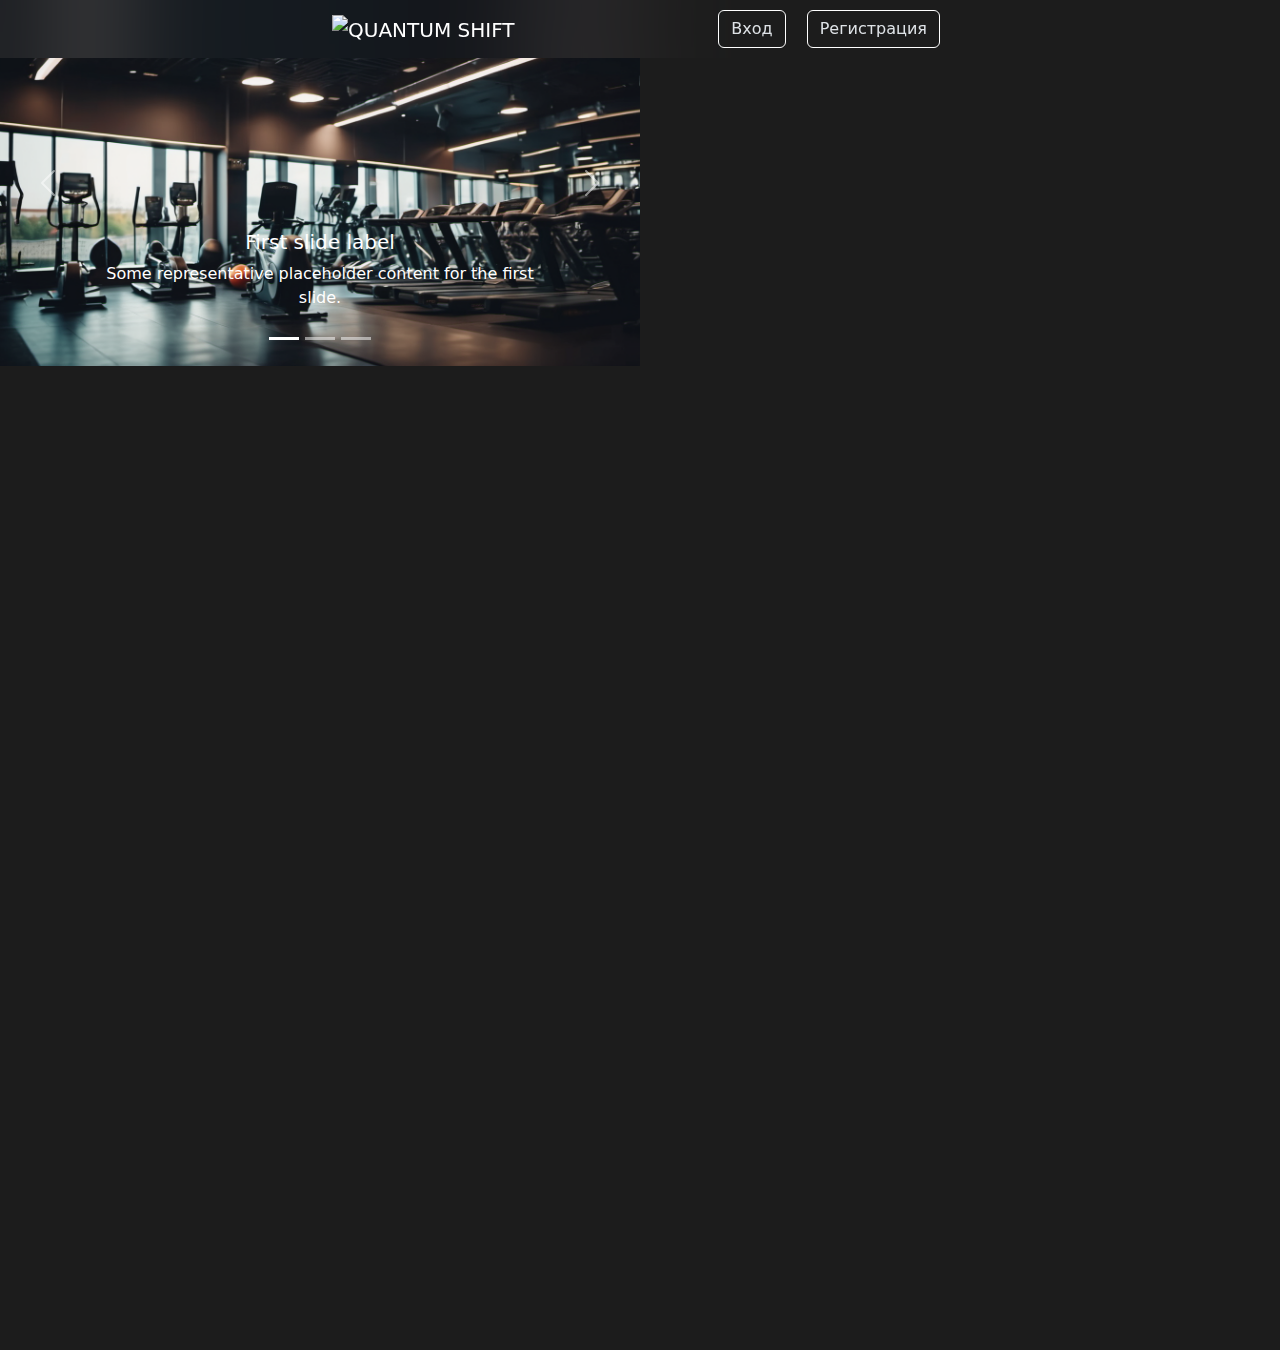
==== src/main/resources/templates/index.html @ 2df6fc9e "Add new branch and part of normal frontend" ====
<!doctype html>
<html lang="en">

<head>
    <meta charset="utf-8">
    <meta name="viewport" content="width=device-width, initial-scale=1">
    <title>Bootstrap demo</title>
    <link href="https://cdn.jsdelivr.net/npm/bootstrap@5.3.3/dist/css/bootstrap.min.css" rel="stylesheet"
        integrity="sha384-QWTKZyjpPEjISv5WaRU9OFeRpok6YctnYmDr5pNlyT2bRjXh0JMhjY6hW+ALEwIH" crossorigin="anonymous">
    <link rel="stylesheet" href="main.css">
</head>

<body>
    <nav class="navbar navbar-expand-lg position-fixed w-100 top-0" style="z-index: 100;" data-bs-theme="dark">
        <div class="container-fluid" style="min-width: 500px; width: 50vw;">
            <a class="navbar-brand" href="#"><img src="/img/logo(sim).png" alt="QUANTUM SHIFT"
                    style="max-height: 50px;"></a>
            <div class="btns">
                <button type="button" class="btn mx-2" data-bs-toggle="modal" data-bs-target="#loginModal"
                    style="border: 1px solid white">
                    Вход
                </button>
                <button type="button" class="btn mx-2" data-bs-toggle="modal" data-bs-target="#regModal"
                    style="border: 1px solid white">
                    Регистрация
                </button>
            </div>
        </div>
    </nav>
    <main>
        <img src="./img/3D-name.png" class="position-absolute w-50"
        style="top: 100px; left: 25%; z-index: -1; filter: drop-shadow(0 0 300px #36a8e141)">

        <div class="carousel_wrap">
            <div id="carousel" class="carousel slide" style="width: 50vw;">
                <div class="carousel-indicators">
                  <button type="button" data-bs-target="#carousel" data-bs-slide-to="0" class="active" aria-current="true" aria-label="Slide 1"></button>
                  <button type="button" data-bs-target="#carousel" data-bs-slide-to="1" aria-label="Slide 2"></button>
                  <button type="button" data-bs-target="#carousel" data-bs-slide-to="2" aria-label="Slide 3"></button>
                </div>
                <div class="carousel-inner">
                  <div class="carousel-item active">
                    <img src="./img/gym1.png" class="d-block w-100" alt="...">
                    <div class="carousel-caption d-none d-md-block">
                      <h5>First slide label</h5>
                      <p>Some representative placeholder content for the first slide.</p>
                    </div>
                  </div>
                  <div class="carousel-item">
                    <img src="./img/gym2.png" class="d-block w-100" alt="...">
                    <div class="carousel-caption d-none d-md-block">
                      <h5>Second slide label</h5>
                      <p>Some representative placeholder content for the second slide.</p>
                    </div>
                  </div>
                  <div class="carousel-item">
                    <img src="./img/gym3.png" class="d-block w-100" alt="...">
                    <div class="carousel-caption d-none d-md-block">
                      <h5>Third slide label</h5>
                      <p>Some representative placeholder content for the third slide.</p>
                    </div>
                  </div>
                </div>
                <button class="carousel-control-prev" type="button" data-bs-target="#carousel" data-bs-slide="prev">
                  <span class="carousel-control-prev-icon" aria-hidden="true"></span>
                  <span class="visually-hidden">Previous</span>
                </button>
                <button class="carousel-control-next" type="button" data-bs-target="#carousel" data-bs-slide="next">
                  <span class="carousel-control-next-icon" aria-hidden="true"></span>
                  <span class="visually-hidden">Next</span>
                </button>
              </div>
        </div>

    </main>
    

    <!-- Modal Log in -->
    <div class="modal fade " id="loginModal" tabindex="-1" aria-labelledby="loginLabel" aria-hidden="true"
        data-bs-theme="dark">
        <div class="modal-dialog">
            <div class="modal-content">
                <div class="modal-header">
                    <h1 class="modal-title fs-5" id="loginLabel">Вход</h1>
                    <button type="button" class="btn-close" data-bs-dismiss="modal" aria-label="Close"></button>
                </div>
                <div class="modal-body">
                    <form>
                        <div class="mb-3">
                            <label for="loginInputEmail" class="form-label">Почта</label>
                            <input type="email" class="form-control" id="loginInputEmail" aria-describedby="emailHelp">
                        </div>
                        <div class="mb-3">
                            <label for="loginInputPassword" class="form-label">Пароль</label>
                            <input type="password" class="form-control" id="loginInputPassword">
                        </div>
                        <button type="submit" class="btn btn-primary">Войти</button>
                    </form>
                </div>
            </div>
        </div>
    </div>

    <!-- Modal Sign in -->
    <div class="modal fade " id="regModal" tabindex="-1" aria-labelledby="regLabel" aria-hidden="true"
        data-bs-theme="dark">
        <div class="modal-dialog">
            <div class="modal-content">
                <div class="modal-header">
                    <h1 class="modal-title fs-5" id="regLabel">Регистрация</h1>
                    <button type="button" class="btn-close" data-bs-dismiss="modal" aria-label="Close"></button>
                </div>
                <div class="modal-body">
                    <form>
                        <div class="mb-3">
                            <label for="exampleInputEmail1" class="form-label">Почта</label>
                            <input type="email" class="form-control" id="exampleInputEmail1"
                                aria-describedby="emailHelp">
                        </div>
                        <div class="mb-3">
                            <label for="exampleInputPassword1" class="form-label">Пароль</label>
                            <input type="password" class="form-control" id="exampleInputPassword1">
                        </div>
                        <div class="mb-3 form-check">
                            <input type="checkbox" class="form-check-input" id="exampleCheck1">
                            <label class="form-check-label" for="exampleCheck1">Соглашаюсь пользовательским
                                соглашением</label>
                        </div>
                        <button type="submit" class="btn btn-primary">Зарегистрироваться</button>
                    </form>
                </div>
            </div>
        </div>
    </div>

    <script src="https://cdn.jsdelivr.net/npm/bootstrap@5.3.3/dist/js/bootstrap.bundle.min.js"
        integrity="sha384-YvpcrYf0tY3lHB60NNkmXc5s9fDVZLESaAA55NDzOxhy9GkcIdslK1eN7N6jIeHz"
        crossorigin="anonymous"></script>
</body>

</html>
---- src/main/resources/templates/main.css ----
body {
    min-height: 100vh;
    height: 150vh;
    --mian-bg-color: #1c1c1c;
    /* background-image: url(./img/logo.png); */
    background-color: var(--mian-bg-color);  
}

.main{
    position: absolute;
    top:0;
    left: 0;
    right: 0;
    display: flex;
    flex-direction: column;
}

.carousel_wrap{
    width: 50vw;
    position: absolute;
}

.navbar {
    backdrop-filter: blur(50px);
}

.modal {
    color: white;
}

.btn:hover{
    color: initial;
}
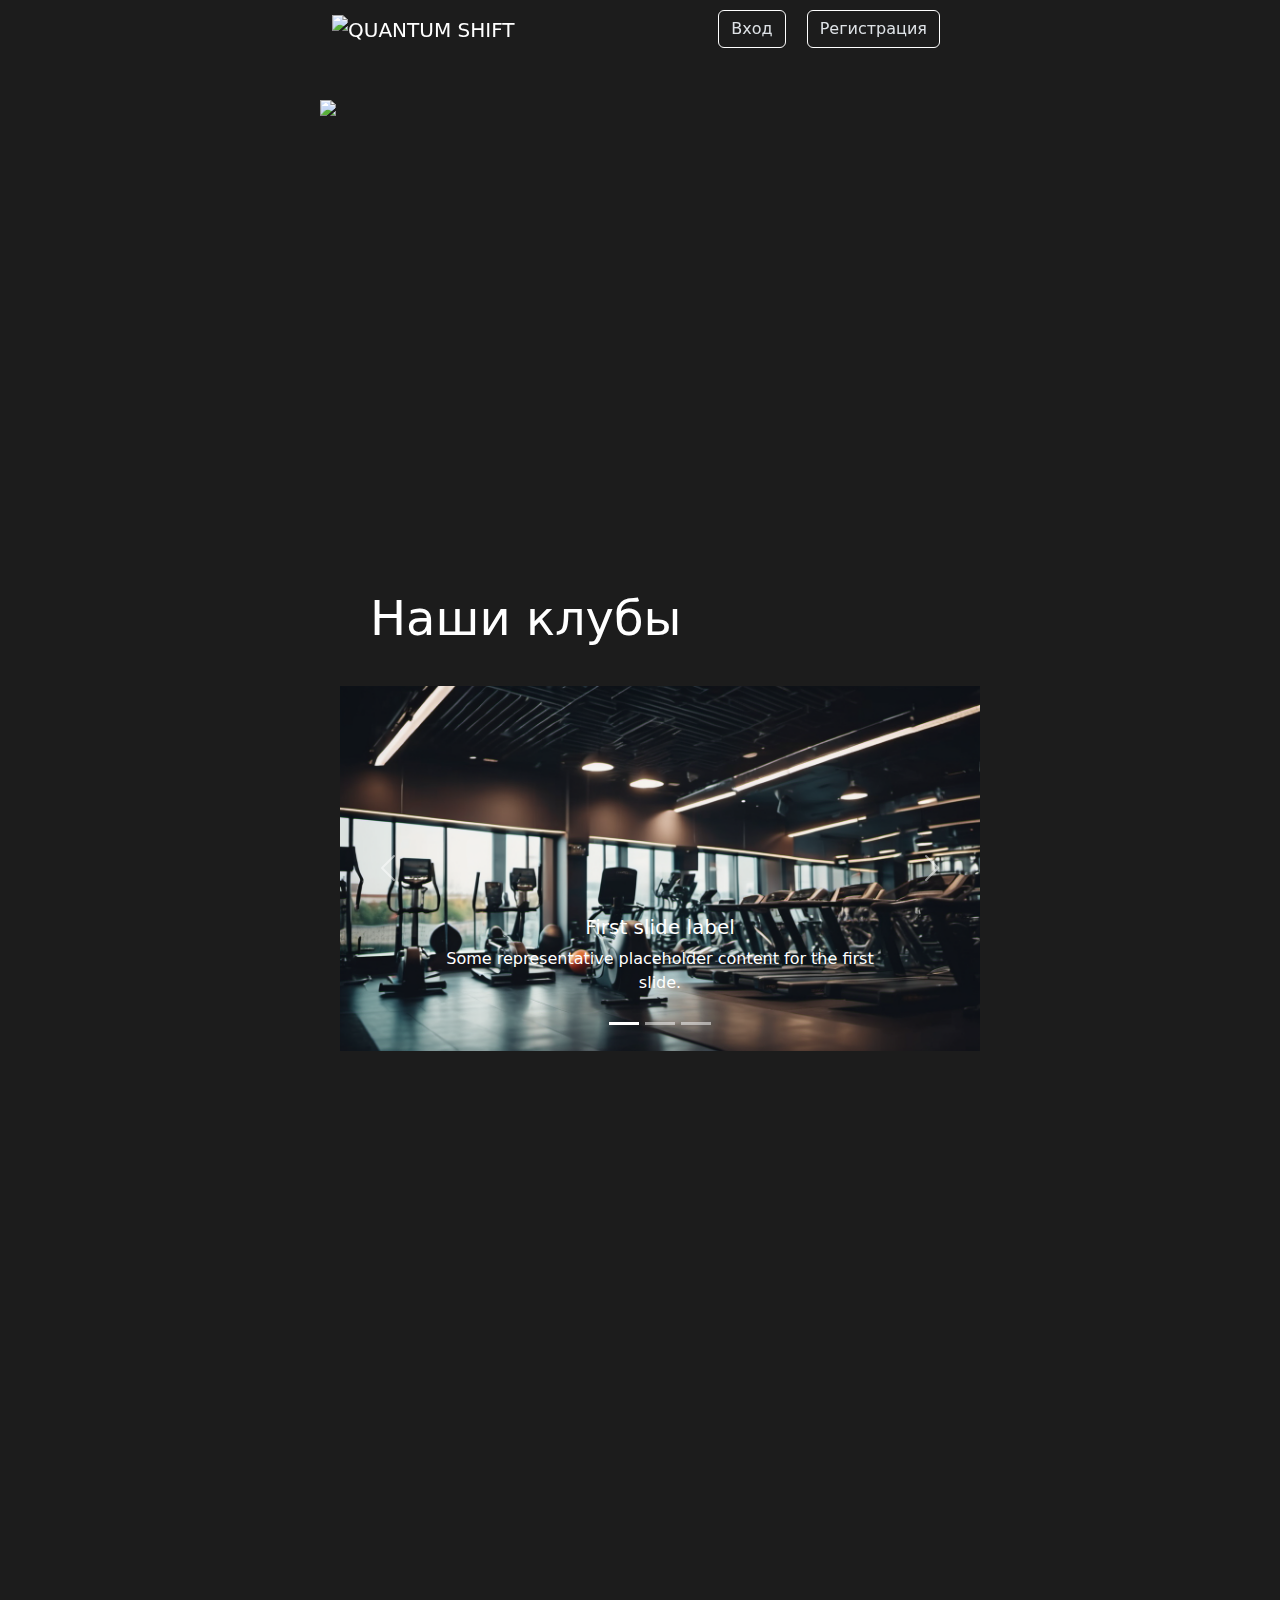
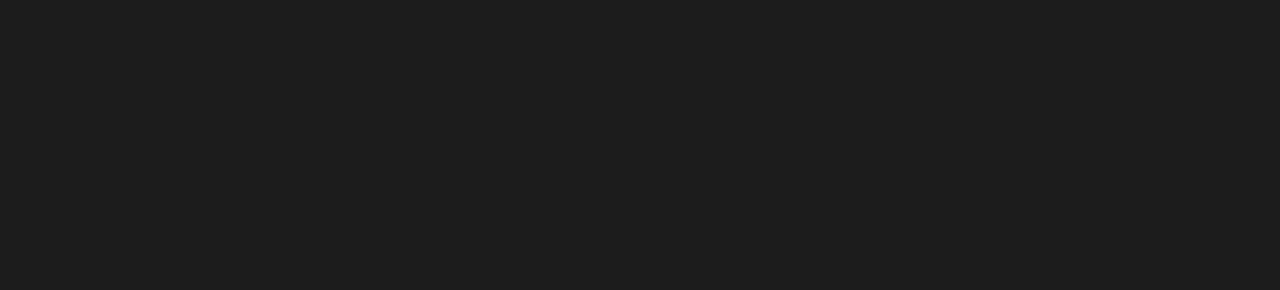
==== commit 113ac054: "Update some style and modify structure of files" ====
--- a/src/main/resources/templates/index.html
+++ b/src/main/resources/templates/index.html
@@ -31,8 +31,9 @@
         <img src="./img/3D-name.png" class="position-absolute w-50"
         style="top: 100px; left: 25%; z-index: -1; filter: drop-shadow(0 0 300px #36a8e141)">
 
-        <div class="carousel_wrap">
-            <div id="carousel" class="carousel slide" style="width: 50vw;">
+        <div class="carousel_wrap;" style="margin-top: 60vh; padding: 20px; backdrop-filter: blur(5px);">
+            <h1 style="color: white; font-size: 3rem; padding: 30px; margin-left: 25vw;">Наши клубы</h1>
+            <div id="carousel" class="carousel slide" style="width: 50vw; left: calc(50vw - 25vw); ">
                 <div class="carousel-indicators">
                   <button type="button" data-bs-target="#carousel" data-bs-slide-to="0" class="active" aria-current="true" aria-label="Slide 1"></button>
                   <button type="button" data-bs-target="#carousel" data-bs-slide-to="1" aria-label="Slide 2"></button>
@@ -69,7 +70,7 @@
                   <span class="carousel-control-next-icon" aria-hidden="true"></span>
                   <span class="visually-hidden">Next</span>
                 </button>
-              </div>
+            </div>
         </div>
 
     </main>
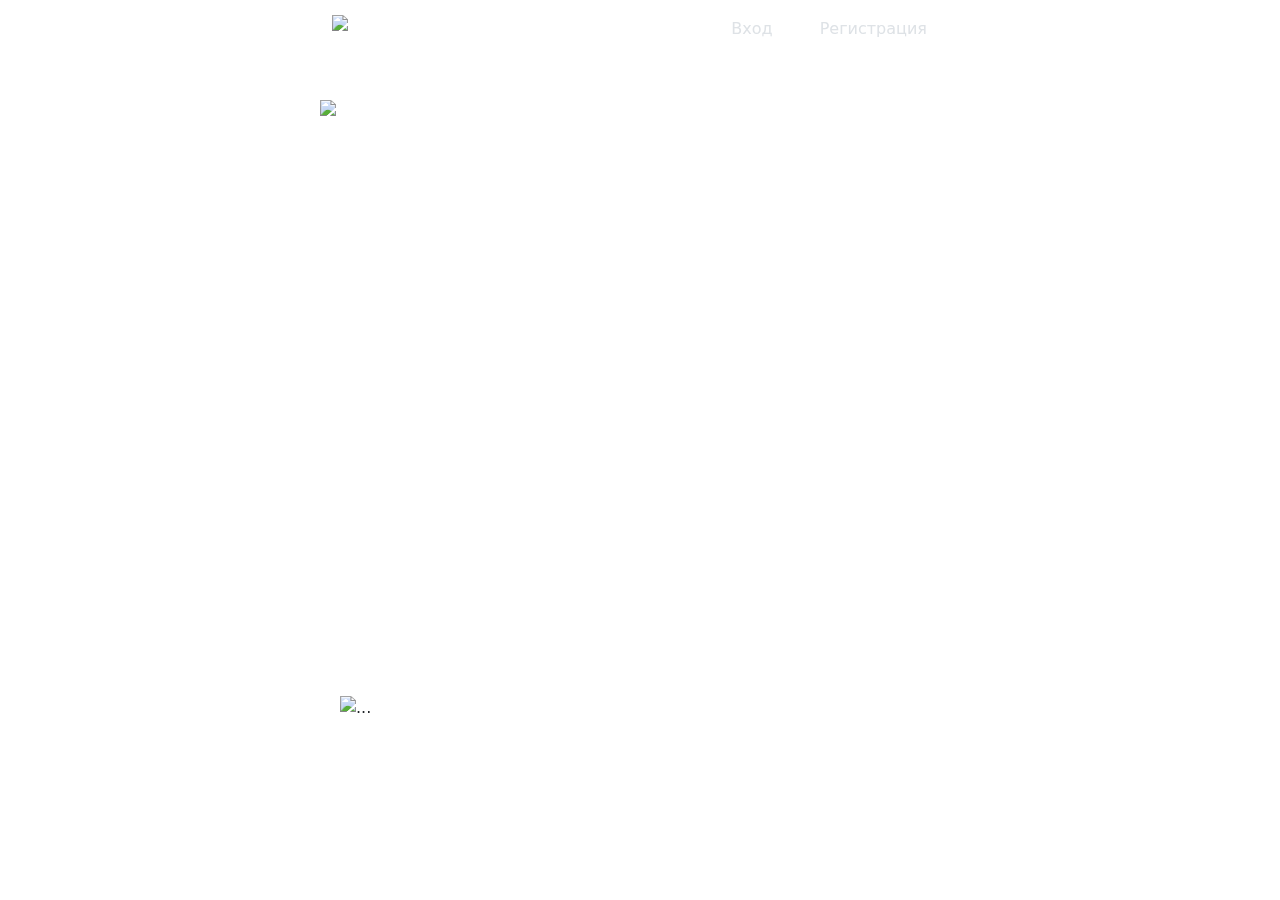
==== commit 38d1ef4c: "fix style of index.html" ====
--- a/src/main/resources/templates/index.html
+++ b/src/main/resources/templates/index.html
@@ -4,16 +4,16 @@
 <head>
     <meta charset="utf-8">
     <meta name="viewport" content="width=device-width, initial-scale=1">
-    <title>Bootstrap demo</title>
+    <title>Quantum Shift</title>
     <link href="https://cdn.jsdelivr.net/npm/bootstrap@5.3.3/dist/css/bootstrap.min.css" rel="stylesheet"
         integrity="sha384-QWTKZyjpPEjISv5WaRU9OFeRpok6YctnYmDr5pNlyT2bRjXh0JMhjY6hW+ALEwIH" crossorigin="anonymous">
-    <link rel="stylesheet" href="main.css">
+    <link rel="stylesheet" href="/css/main.css">
 </head>
 
 <body>
     <nav class="navbar navbar-expand-lg position-fixed w-100 top-0" style="z-index: 100;" data-bs-theme="dark">
         <div class="container-fluid" style="min-width: 500px; width: 50vw;">
-            <a class="navbar-brand" href="#"><img src="/img/logo(sim).png" alt="QUANTUM SHIFT"
+            <a class="navbar-brand" href="#"><img src="/css/img/logo(sim).png" alt="QUANTUM SHIFT"
                     style="max-height: 50px;"></a>
             <div class="btns">
                 <button type="button" class="btn mx-2" data-bs-toggle="modal" data-bs-target="#loginModal"
@@ -28,10 +28,10 @@
         </div>
     </nav>
     <main>
-        <img src="./img/3D-name.png" class="position-absolute w-50"
+        <img src="/css/img/3D-name.png" class="position-absolute h-50"
         style="top: 100px; left: 25%; z-index: -1; filter: drop-shadow(0 0 300px #36a8e141)">
 
-        <div class="carousel_wrap;" style="margin-top: 60vh; padding: 20px; backdrop-filter: blur(5px);">
+        <div class="carousel_wrap;" style="margin-top: calc(50vh + 100px); padding: 20px; backdrop-filter: blur(5px);">
             <h1 style="color: white; font-size: 3rem; padding: 30px; margin-left: 25vw;">Наши клубы</h1>
             <div id="carousel" class="carousel slide" style="width: 50vw; left: calc(50vw - 25vw); ">
                 <div class="carousel-indicators">
@@ -41,21 +41,21 @@
                 </div>
                 <div class="carousel-inner">
                   <div class="carousel-item active">
-                    <img src="./img/gym1.png" class="d-block w-100" alt="...">
+                    <img src="/css/img/gym1.png" class="d-block w-100" alt="...">
                     <div class="carousel-caption d-none d-md-block">
                       <h5>First slide label</h5>
                       <p>Some representative placeholder content for the first slide.</p>
                     </div>
                   </div>
                   <div class="carousel-item">
-                    <img src="./img/gym2.png" class="d-block w-100" alt="...">
+                    <img src="/css/img/gym2.png" class="d-block w-100" alt="...">
                     <div class="carousel-caption d-none d-md-block">
                       <h5>Second slide label</h5>
                       <p>Some representative placeholder content for the second slide.</p>
                     </div>
                   </div>
                   <div class="carousel-item">
-                    <img src="./img/gym3.png" class="d-block w-100" alt="...">
+                    <img src="/css/img/gym3.png" class="d-block w-100" alt="...">
                     <div class="carousel-caption d-none d-md-block">
                       <h5>Third slide label</h5>
                       <p>Some representative placeholder content for the third slide.</p>
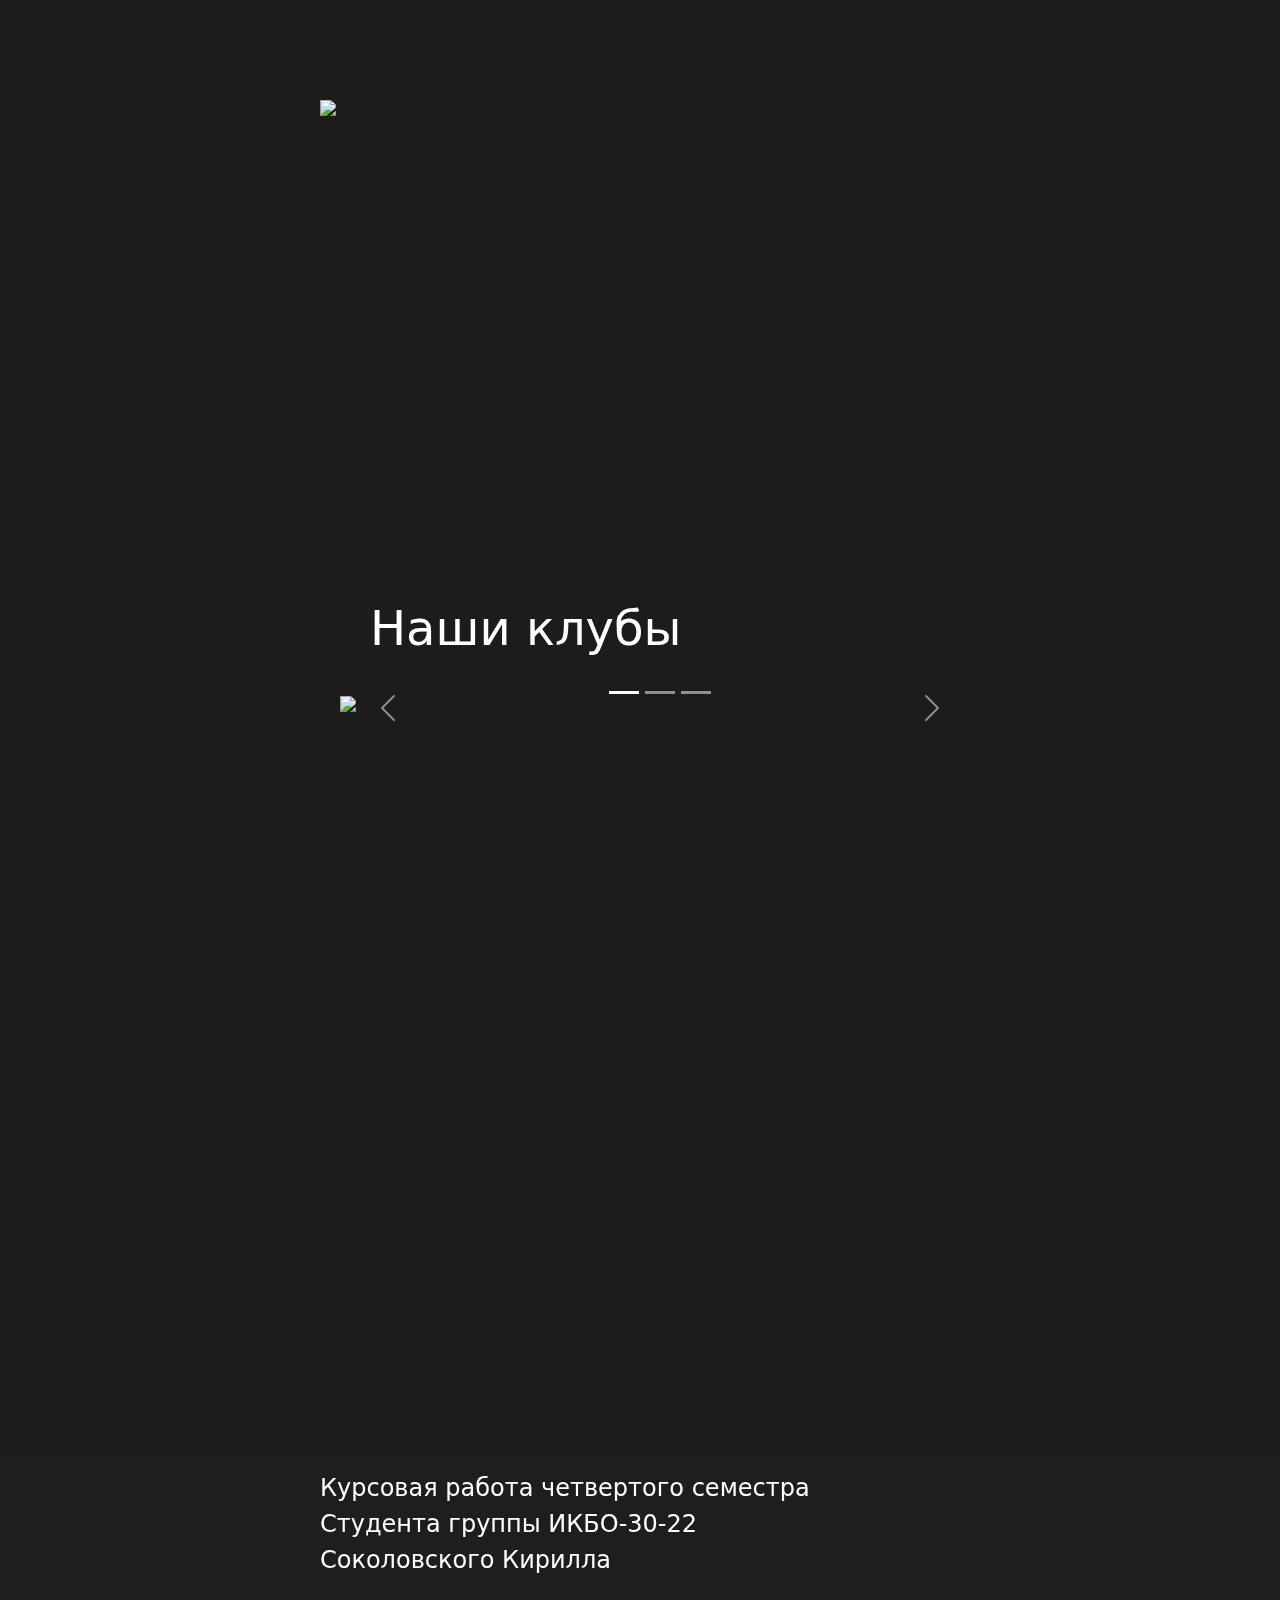
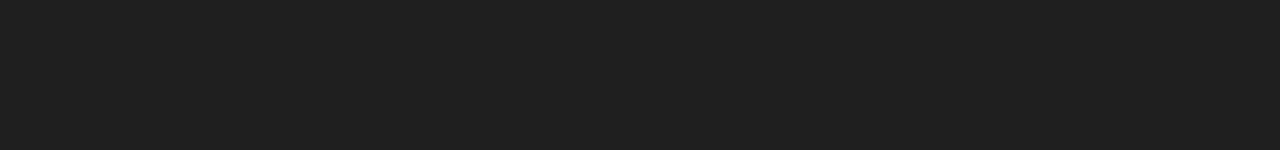
==== commit 03917284: "add insertion and if-else to html structure" ====
--- a/src/main/resources/templates/index.html
+++ b/src/main/resources/templates/index.html
@@ -1,5 +1,5 @@
 <!doctype html>
-<html lang="en">
+<html lang="en" xmlns:th="http://www.thymeleaf.org">
 
 <head>
     <meta charset="utf-8">
@@ -10,24 +10,9 @@
     <link rel="stylesheet" href="/css/main.css">
 </head>
 
-<body>
-    <nav class="navbar navbar-expand-lg position-fixed w-100 top-0" style="z-index: 100;" data-bs-theme="dark">
-        <div class="container-fluid" style="min-width: 500px; width: 50vw;">
-            <a class="navbar-brand" href="#"><img src="/css/img/logo(sim).png" alt="QUANTUM SHIFT"
-                    style="max-height: 50px;"></a>
-            <div class="btns">
-                <button type="button" class="btn mx-2" data-bs-toggle="modal" data-bs-target="#loginModal"
-                    style="border: 1px solid white">
-                    Вход
-                </button>
-                <button type="button" class="btn mx-2" data-bs-toggle="modal" data-bs-target="#regModal"
-                    style="border: 1px solid white">
-                    Регистрация
-                </button>
-            </div>
-        </div>
-    </nav>
-    <main>
+<body style="min-height: 100vh; --main-bg-color: #1c1c1c; --main-second-color: #36a8e1; background-color: var(--main-bg-color); -ms-overflow-style: none; scrollbar-width: none;">
+    <header th:insert="blocks/header ::  header"></header>
+    <main style="min-height: 100vh">
         <img src="/css/img/3D-name.png" class="position-absolute h-50"
         style="top: 100px; left: 25%; z-index: -1; filter: drop-shadow(0 0 300px #36a8e141)">
 
@@ -74,65 +59,15 @@
         </div>
 
     </main>
-    
 
-    <!-- Modal Log in -->
-    <div class="modal fade " id="loginModal" tabindex="-1" aria-labelledby="loginLabel" aria-hidden="true"
-        data-bs-theme="dark">
-        <div class="modal-dialog">
-            <div class="modal-content">
-                <div class="modal-header">
-                    <h1 class="modal-title fs-5" id="loginLabel">Вход</h1>
-                    <button type="button" class="btn-close" data-bs-dismiss="modal" aria-label="Close"></button>
-                </div>
-                <div class="modal-body">
-                    <form>
-                        <div class="mb-3">
-                            <label for="loginInputEmail" class="form-label">Почта</label>
-                            <input type="email" class="form-control" id="loginInputEmail" aria-describedby="emailHelp">
-                        </div>
-                        <div class="mb-3">
-                            <label for="loginInputPassword" class="form-label">Пароль</label>
-                            <input type="password" class="form-control" id="loginInputPassword">
-                        </div>
-                        <button type="submit" class="btn btn-primary">Войти</button>
-                    </form>
-                </div>
-            </div>
+    <div class="footer" style="bottom: 0; left: 0; right: 0; height: 300px; backdrop-filter: blur(50px); background-color: rgba(256, 256, 256, 0.01); display: flex; flex-direction: column; align-items: center; padding: 20px;">
+        <div style="color: white; width: 50vw; font-size: 1.5rem;">
+            Курсовая работа четвертого семестра <br>Студента группы ИКБО-30-22 <br>Соколовского Кирилла
         </div>
     </div>
 
-    <!-- Modal Sign in -->
-    <div class="modal fade " id="regModal" tabindex="-1" aria-labelledby="regLabel" aria-hidden="true"
-        data-bs-theme="dark">
-        <div class="modal-dialog">
-            <div class="modal-content">
-                <div class="modal-header">
-                    <h1 class="modal-title fs-5" id="regLabel">Регистрация</h1>
-                    <button type="button" class="btn-close" data-bs-dismiss="modal" aria-label="Close"></button>
-                </div>
-                <div class="modal-body">
-                    <form>
-                        <div class="mb-3">
-                            <label for="exampleInputEmail1" class="form-label">Почта</label>
-                            <input type="email" class="form-control" id="exampleInputEmail1"
-                                aria-describedby="emailHelp">
-                        </div>
-                        <div class="mb-3">
-                            <label for="exampleInputPassword1" class="form-label">Пароль</label>
-                            <input type="password" class="form-control" id="exampleInputPassword1">
-                        </div>
-                        <div class="mb-3 form-check">
-                            <input type="checkbox" class="form-check-input" id="exampleCheck1">
-                            <label class="form-check-label" for="exampleCheck1">Соглашаюсь пользовательским
-                                соглашением</label>
-                        </div>
-                        <button type="submit" class="btn btn-primary">Зарегистрироваться</button>
-                    </form>
-                </div>
-            </div>
-        </div>
-    </div>
+
+    <div th:insert="blocks/modals :: modals"></div>
 
     <script src="https://cdn.jsdelivr.net/npm/bootstrap@5.3.3/dist/js/bootstrap.bundle.min.js"
         integrity="sha384-YvpcrYf0tY3lHB60NNkmXc5s9fDVZLESaAA55NDzOxhy9GkcIdslK1eN7N6jIeHz"
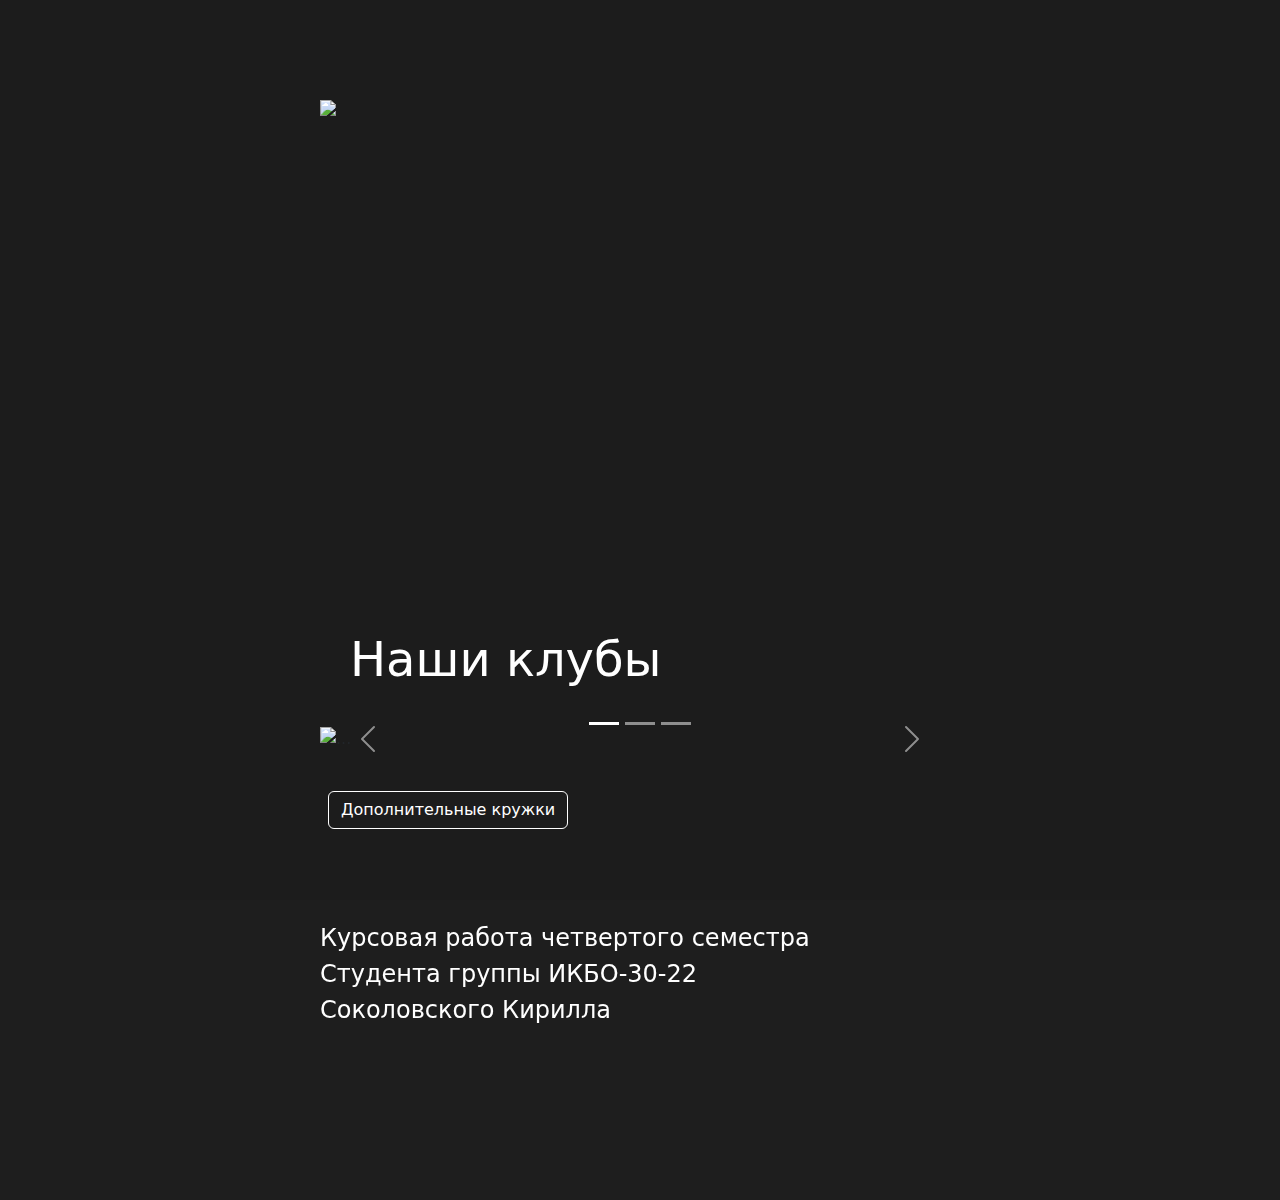
==== commit 482f3690: "Add admin panel and menu with sections to index" ====
--- a/src/main/resources/templates/index.html
+++ b/src/main/resources/templates/index.html
@@ -12,13 +12,13 @@
 
 <body style="min-height: 100vh; --main-bg-color: #1c1c1c; --main-second-color: #36a8e1; background-color: var(--main-bg-color); -ms-overflow-style: none; scrollbar-width: none;">
     <header th:insert="blocks/header ::  header"></header>
-    <main style="min-height: 100vh">
+    <main style="min-height: 100vh; display: flex; flex-direction: column; justify-content: center; align-items: center;">
         <img src="/css/img/3D-name.png" class="position-absolute h-50"
         style="top: 100px; left: 25%; z-index: -1; filter: drop-shadow(0 0 300px #36a8e141)">
 
         <div class="carousel_wrap;" style="margin-top: calc(50vh + 100px); padding: 20px; backdrop-filter: blur(5px);">
-            <h1 style="color: white; font-size: 3rem; padding: 30px; margin-left: 25vw;">Наши клубы</h1>
-            <div id="carousel" class="carousel slide" style="width: 50vw; left: calc(50vw - 25vw); ">
+            <h1 style="color: white; font-size: 3rem; padding: 30px;">Наши клубы</h1>
+            <div id="carousel" class="carousel slide" style="width: 50vw;">
                 <div class="carousel-indicators">
                   <button type="button" data-bs-target="#carousel" data-bs-slide-to="0" class="active" aria-current="true" aria-label="Slide 1"></button>
                   <button type="button" data-bs-target="#carousel" data-bs-slide-to="1" aria-label="Slide 2"></button>
@@ -58,6 +58,30 @@
             </div>
         </div>
 
+        <div class="sections" style="width:50%; margin: 20px;">
+          <button class="btn mx-2" type="button" data-bs-toggle="collapse" data-bs-target="#collapseSections" style="margin-bottom: 20px; border: 1px solid white; color: white">
+            Дополнительные кружки
+          </button>
+          <div class="collapse" id="collapseSections">
+            <div class="card card-body" style="display: flex; flex-direction: column;">
+              <div class="section">
+                <p class="section-name">Name</p>
+                <p class="section-description">description</p>
+                <p class="section-start">start time</p>
+                <p class="section-duration">duration</p>
+                <p class="section-day">day</p>
+              </div>
+              <div class="section">
+                <p class="section-name">Name</p>
+                <p class="section-description">description Lorem, ipsum dolor sit amet consectetur adipisicing elit. Vitae eum eaque voluptates necessitatibus placeat, libero dolor, illum tempore, corporis dolorum consequuntur quae. Eum magnam cum maxime vitae repudiandae atque. Aut.</p>
+                <p class="section-start">start time</p>
+                <p class="section-duration">duration</p>
+                <p class="section-day">day</p>
+              </div>
+            </div>
+          </div>
+        </div>
+
     </main>
 
     <div class="footer" style="bottom: 0; left: 0; right: 0; height: 300px; backdrop-filter: blur(50px); background-color: rgba(256, 256, 256, 0.01); display: flex; flex-direction: column; align-items: center; padding: 20px;">
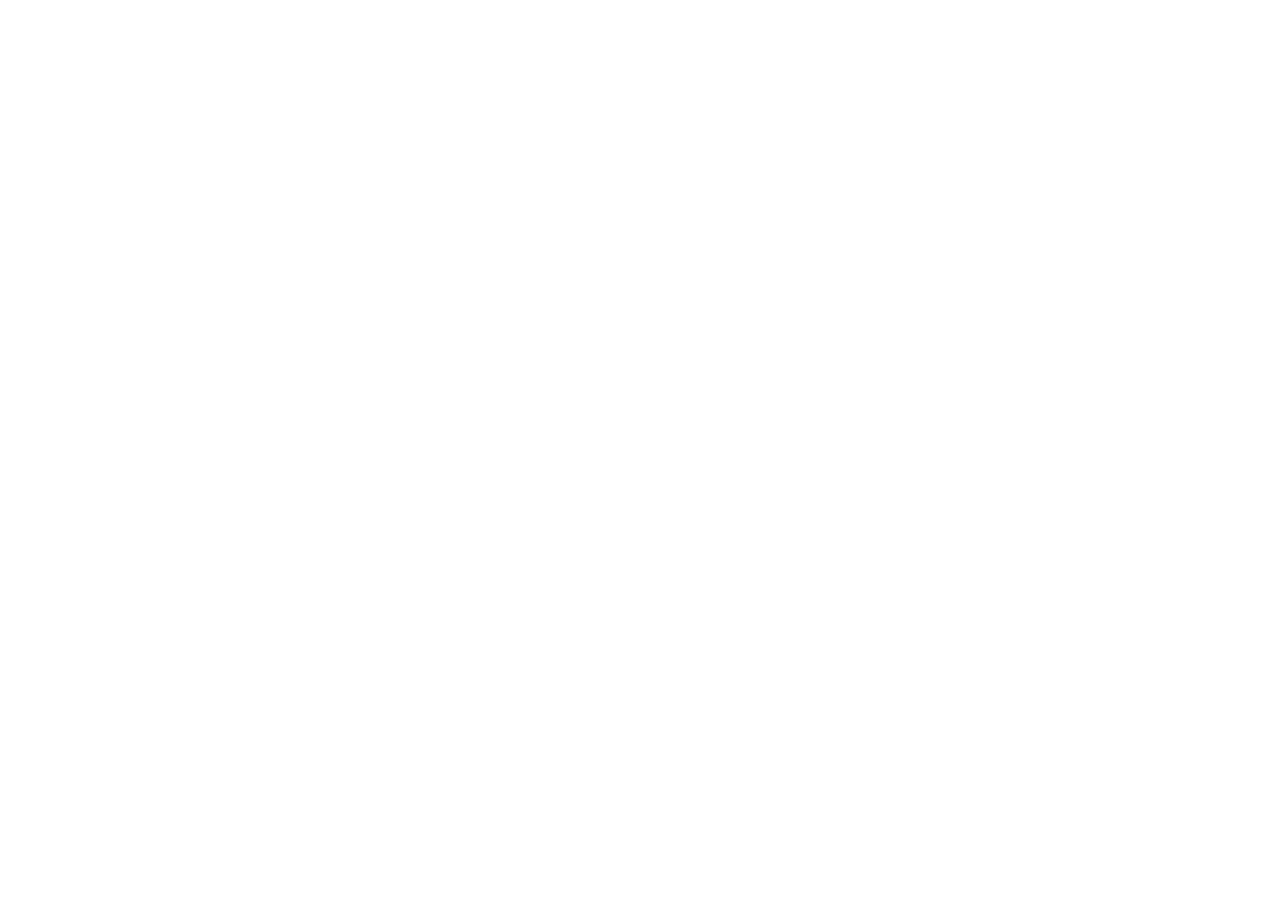
==== commit 89dec43f: "Add visualisation of data from DB and add function of addition to admin panel" ====
--- a/src/main/resources/templates/index.html
+++ b/src/main/resources/templates/index.html
@@ -1,101 +1,18 @@
-<!doctype html>
+<!DOCTYPE html>
 <html lang="en" xmlns:th="http://www.thymeleaf.org">
-
-<head>
-    <meta charset="utf-8">
-    <meta name="viewport" content="width=device-width, initial-scale=1">
-    <title>Quantum Shift</title>
-    <link href="https://cdn.jsdelivr.net/npm/bootstrap@5.3.3/dist/css/bootstrap.min.css" rel="stylesheet"
-        integrity="sha384-QWTKZyjpPEjISv5WaRU9OFeRpok6YctnYmDr5pNlyT2bRjXh0JMhjY6hW+ALEwIH" crossorigin="anonymous">
-    <link rel="stylesheet" href="/css/main.css">
-</head>
-
-<body style="min-height: 100vh; --main-bg-color: #1c1c1c; --main-second-color: #36a8e1; background-color: var(--main-bg-color); -ms-overflow-style: none; scrollbar-width: none;">
-    <header th:insert="blocks/header ::  header"></header>
-    <main style="min-height: 100vh; display: flex; flex-direction: column; justify-content: center; align-items: center;">
-        <img src="/css/img/3D-name.png" class="position-absolute h-50"
-        style="top: 100px; left: 25%; z-index: -1; filter: drop-shadow(0 0 300px #36a8e141)">
-
-        <div class="carousel_wrap;" style="margin-top: calc(50vh + 100px); padding: 20px; backdrop-filter: blur(5px);">
-            <h1 style="color: white; font-size: 3rem; padding: 30px;">Наши клубы</h1>
-            <div id="carousel" class="carousel slide" style="width: 50vw;">
-                <div class="carousel-indicators">
-                  <button type="button" data-bs-target="#carousel" data-bs-slide-to="0" class="active" aria-current="true" aria-label="Slide 1"></button>
-                  <button type="button" data-bs-target="#carousel" data-bs-slide-to="1" aria-label="Slide 2"></button>
-                  <button type="button" data-bs-target="#carousel" data-bs-slide-to="2" aria-label="Slide 3"></button>
+    <head>
+        <meta charset="UTF-8">
+        <meta name="viewport" content="width=device-width, initial-scale=1.0">
+        <meta http-equiv="X-UA-Compatible" content="ie=edge">
+        <title>Quantum Shift</title>
+    </head>
+    <body>
+        <main>
+            <div class="sections">
+                <div th:each="el : ${sections}" class="section">
+                    <div th:insert="~{parts/section :: section}"></div>
                 </div>
-                <div class="carousel-inner">
-                  <div class="carousel-item active">
-                    <img src="/css/img/gym1.png" class="d-block w-100" alt="...">
-                    <div class="carousel-caption d-none d-md-block">
-                      <h5>First slide label</h5>
-                      <p>Some representative placeholder content for the first slide.</p>
-                    </div>
-                  </div>
-                  <div class="carousel-item">
-                    <img src="/css/img/gym2.png" class="d-block w-100" alt="...">
-                    <div class="carousel-caption d-none d-md-block">
-                      <h5>Second slide label</h5>
-                      <p>Some representative placeholder content for the second slide.</p>
-                    </div>
-                  </div>
-                  <div class="carousel-item">
-                    <img src="/css/img/gym3.png" class="d-block w-100" alt="...">
-                    <div class="carousel-caption d-none d-md-block">
-                      <h5>Third slide label</h5>
-                      <p>Some representative placeholder content for the third slide.</p>
-                    </div>
-                  </div>
-                </div>
-                <button class="carousel-control-prev" type="button" data-bs-target="#carousel" data-bs-slide="prev">
-                  <span class="carousel-control-prev-icon" aria-hidden="true"></span>
-                  <span class="visually-hidden">Previous</span>
-                </button>
-                <button class="carousel-control-next" type="button" data-bs-target="#carousel" data-bs-slide="next">
-                  <span class="carousel-control-next-icon" aria-hidden="true"></span>
-                  <span class="visually-hidden">Next</span>
-                </button>
             </div>
-        </div>
-
-        <div class="sections" style="width:50%; margin: 20px;">
-          <button class="btn mx-2" type="button" data-bs-toggle="collapse" data-bs-target="#collapseSections" style="margin-bottom: 20px; border: 1px solid white; color: white">
-            Дополнительные кружки
-          </button>
-          <div class="collapse" id="collapseSections">
-            <div class="card card-body" style="display: flex; flex-direction: column;">
-              <div class="section">
-                <p class="section-name">Name</p>
-                <p class="section-description">description</p>
-                <p class="section-start">start time</p>
-                <p class="section-duration">duration</p>
-                <p class="section-day">day</p>
-              </div>
-              <div class="section">
-                <p class="section-name">Name</p>
-                <p class="section-description">description Lorem, ipsum dolor sit amet consectetur adipisicing elit. Vitae eum eaque voluptates necessitatibus placeat, libero dolor, illum tempore, corporis dolorum consequuntur quae. Eum magnam cum maxime vitae repudiandae atque. Aut.</p>
-                <p class="section-start">start time</p>
-                <p class="section-duration">duration</p>
-                <p class="section-day">day</p>
-              </div>
-            </div>
-          </div>
-        </div>
-
-    </main>
-
-    <div class="footer" style="bottom: 0; left: 0; right: 0; height: 300px; backdrop-filter: blur(50px); background-color: rgba(256, 256, 256, 0.01); display: flex; flex-direction: column; align-items: center; padding: 20px;">
-        <div style="color: white; width: 50vw; font-size: 1.5rem;">
-            Курсовая работа четвертого семестра <br>Студента группы ИКБО-30-22 <br>Соколовского Кирилла
-        </div>
-    </div>
-
-
-    <div th:insert="blocks/modals :: modals"></div>
-
-    <script src="https://cdn.jsdelivr.net/npm/bootstrap@5.3.3/dist/js/bootstrap.bundle.min.js"
-        integrity="sha384-YvpcrYf0tY3lHB60NNkmXc5s9fDVZLESaAA55NDzOxhy9GkcIdslK1eN7N6jIeHz"
-        crossorigin="anonymous"></script>
-</body>
-
+        </main>
+    </body>
 </html>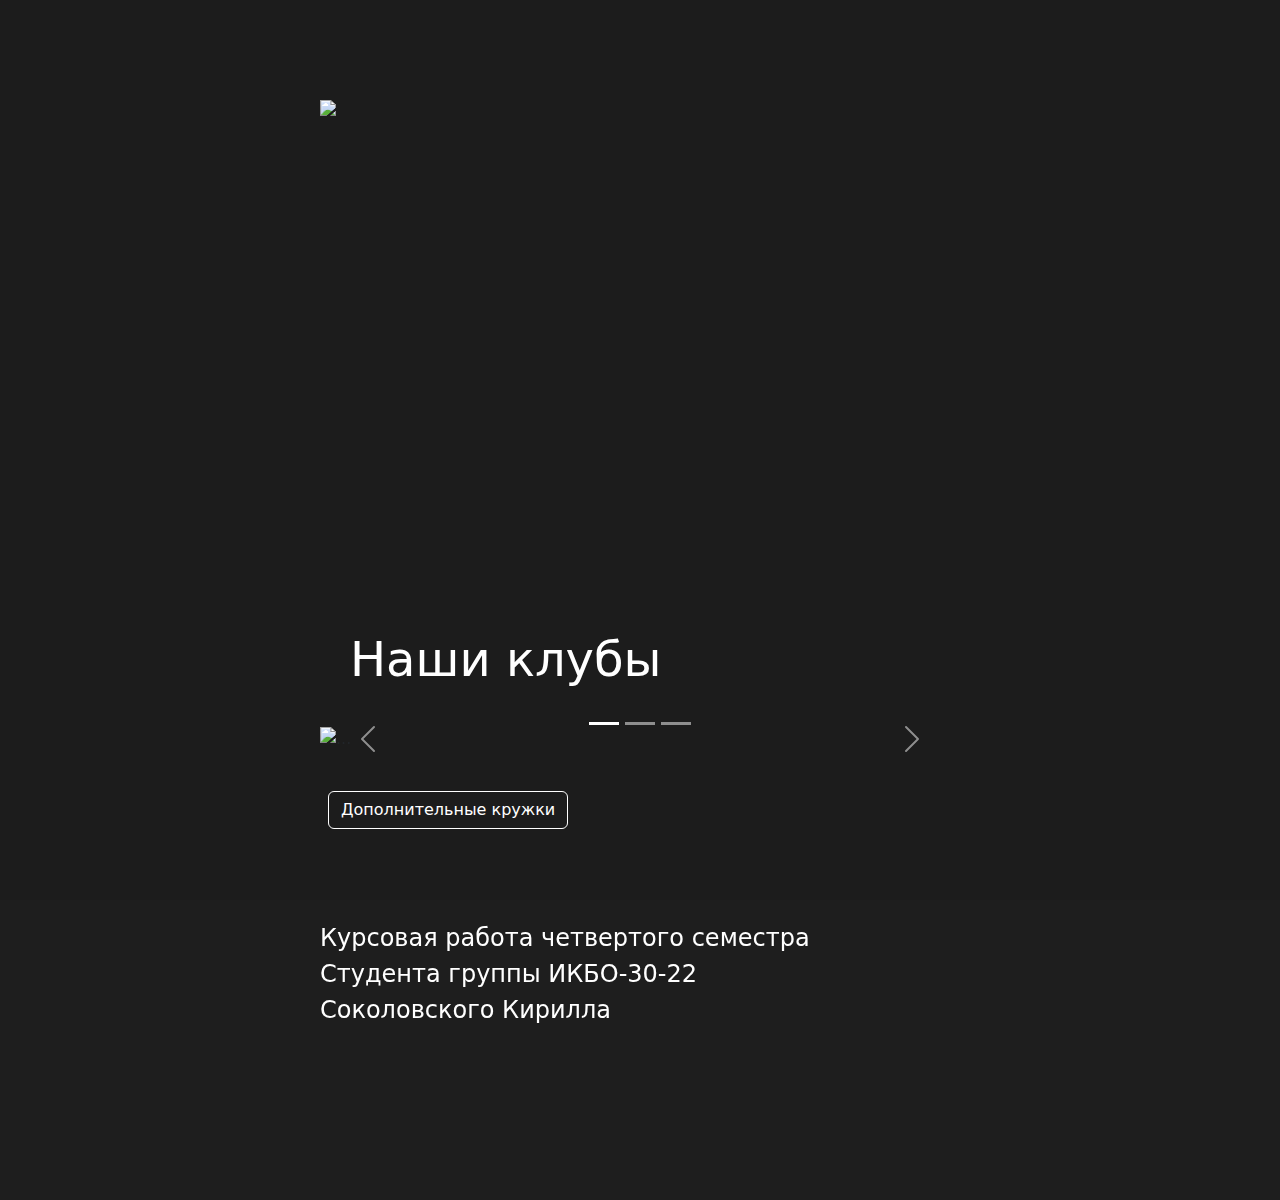
==== commit 6d29ca46: "Start preparation for merging" ====
--- a/src/main/resources/templates/index.html
+++ b/src/main/resources/templates/index.html
@@ -1,18 +1,87 @@
-<!DOCTYPE html>
+<!doctype html>
 <html lang="en" xmlns:th="http://www.thymeleaf.org">
-    <head>
-        <meta charset="UTF-8">
-        <meta name="viewport" content="width=device-width, initial-scale=1.0">
-        <meta http-equiv="X-UA-Compatible" content="ie=edge">
-        <title>Quantum Shift</title>
-    </head>
-    <body>
-        <main>
-            <div class="sections">
+
+  <head>
+      <meta charset="utf-8">
+      <meta name="viewport" content="width=device-width, initial-scale=1">
+      <title>Quantum Shift</title>
+      <link href="https://cdn.jsdelivr.net/npm/bootstrap@5.3.3/dist/css/bootstrap.min.css" rel="stylesheet"
+          integrity="sha384-QWTKZyjpPEjISv5WaRU9OFeRpok6YctnYmDr5pNlyT2bRjXh0JMhjY6hW+ALEwIH" crossorigin="anonymous">
+      <link rel="stylesheet" href="/css/main.css">
+  </head>
+
+  <body style="min-height: 100vh; --main-bg-color: #1c1c1c; --main-second-color: #36a8e1; background-color: var(--main-bg-color); -ms-overflow-style: none; scrollbar-width: none;">
+      <header th:insert="blocks/header ::  header"></header>
+      <main style="min-height: 100vh; display: flex; flex-direction: column; justify-content: center; align-items: center;">
+          <img src="/css/img/3D-name.png" class="position-absolute h-50"
+          style="top: 100px; left: 25%; z-index: -1; filter: drop-shadow(0 0 300px #36a8e141)">
+
+          <div class="carousel_wrap;" style="margin-top: calc(50vh + 100px); padding: 20px; backdrop-filter: blur(5px);">
+              <h1 style="color: white; font-size: 3rem; padding: 30px;">Наши клубы</h1>
+              <div id="carousel" class="carousel slide" style="width: 50vw;">
+                  <div class="carousel-indicators">
+                    <button type="button" data-bs-target="#carousel" data-bs-slide-to="0" class="active" aria-current="true" aria-label="Slide 1"></button>
+                    <button type="button" data-bs-target="#carousel" data-bs-slide-to="1" aria-label="Slide 2"></button>
+                    <button type="button" data-bs-target="#carousel" data-bs-slide-to="2" aria-label="Slide 3"></button>
+                  </div>
+                  <div class="carousel-inner">
+                    <div class="carousel-item active">
+                      <img src="/css/img/gym1.png" class="d-block w-100" alt="...">
+                      <div class="carousel-caption d-none d-md-block">
+                        <h5>First slide label</h5>
+                        <p>Some representative placeholder content for the first slide.</p>
+                      </div>
+                    </div>
+                    <div class="carousel-item">
+                      <img src="/css/img/gym2.png" class="d-block w-100" alt="...">
+                      <div class="carousel-caption d-none d-md-block">
+                        <h5>Second slide label</h5>
+                        <p>Some representative placeholder content for the second slide.</p>
+                      </div>
+                    </div>
+                    <div class="carousel-item">
+                      <img src="/css/img/gym3.png" class="d-block w-100" alt="...">
+                      <div class="carousel-caption d-none d-md-block">
+                        <h5>Third slide label</h5>
+                        <p>Some representative placeholder content for the third slide.</p>
+                      </div>
+                    </div>
+                  </div>
+                  <button class="carousel-control-prev" type="button" data-bs-target="#carousel" data-bs-slide="prev">
+                    <span class="carousel-control-prev-icon" aria-hidden="true"></span>
+                    <span class="visually-hidden">Previous</span>
+                  </button>
+                  <button class="carousel-control-next" type="button" data-bs-target="#carousel" data-bs-slide="next">
+                    <span class="carousel-control-next-icon" aria-hidden="true"></span>
+                    <span class="visually-hidden">Next</span>
+                  </button>
+              </div>
+          </div>
+
+          <div class="sections" style="width:50%; margin: 20px;">
+            <button class="btn mx-2" type="button" data-bs-toggle="collapse" data-bs-target="#collapseSections" style="margin-bottom: 20px; border: 1px solid white; color: white">
+              Дополнительные кружки
+            </button>
+            <div class="collapse" id="collapseSections">
+              <div class="card card-body sections" style="display: flex; flex-direction: column;">
                 <div th:each="el : ${sections}" class="section">
-                    <div th:insert="~{parts/section :: section}"></div>
+                  <div th:insert="~{blocks/section :: section}"></div>
                 </div>
+              </div>
             </div>
-        </main>
-    </body>
+          </div>
+
+      </main>
+
+      <div class="footer" style="bottom: 0; left: 0; right: 0; height: 300px; backdrop-filter: blur(50px); background-color: rgba(256, 256, 256, 0.01); display: flex; flex-direction: column; align-items: center; padding: 20px;">
+          <div style="color: white; width: 50vw; font-size: 1.5rem;">
+              Курсовая работа четвертого семестра <br>Студента группы ИКБО-30-22 <br>Соколовского Кирилла
+          </div>
+      </div>
+
+      <script src="https://cdn.jsdelivr.net/npm/bootstrap@5.3.3/dist/js/bootstrap.bundle.min.js"
+          integrity="sha384-YvpcrYf0tY3lHB60NNkmXc5s9fDVZLESaAA55NDzOxhy9GkcIdslK1eN7N6jIeHz"
+          crossorigin="anonymous"></script>
+  </body>
+
 </html>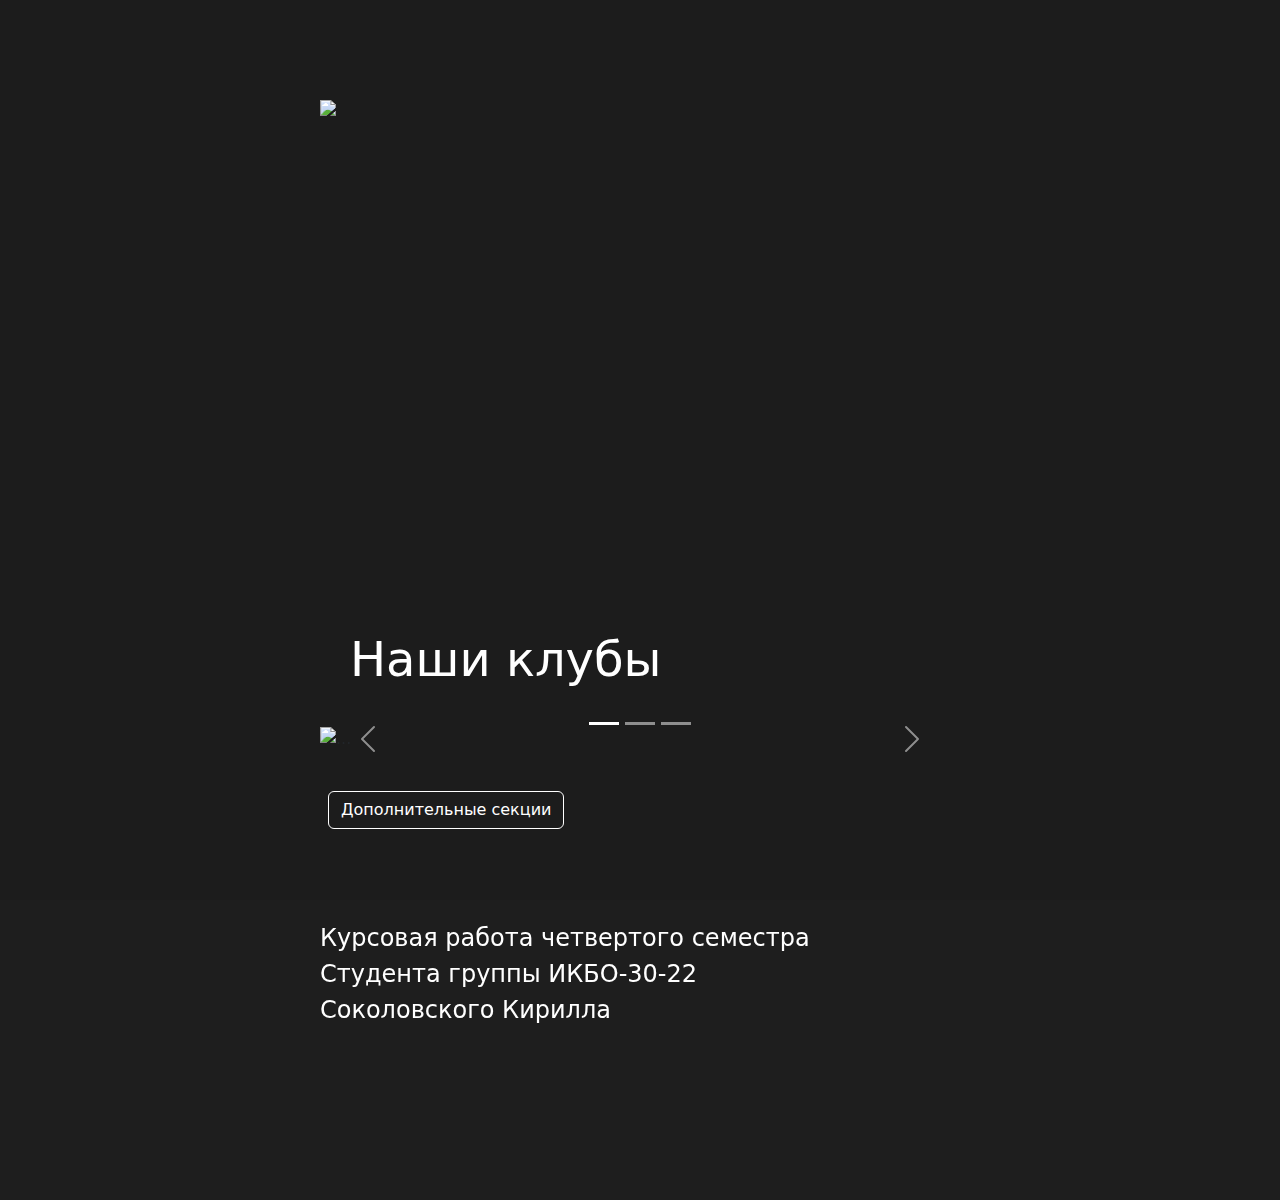
==== commit 277d3e2e: "Complete all functional part, no more backend" ====
--- a/src/main/resources/templates/index.html
+++ b/src/main/resources/templates/index.html
@@ -60,13 +60,11 @@
 
           <div class="sections" style="width:50%; margin: 20px;">
             <button class="btn mx-2" type="button" data-bs-toggle="collapse" data-bs-target="#collapseSections" style="margin-bottom: 20px; border: 1px solid white; color: white">
-              Дополнительные кружки
+              Дополнительные секции
             </button>
             <div class="collapse" id="collapseSections">
-              <div class="card card-body sections" style="display: flex; flex-direction: column;">
-                <div th:each="el : ${sections}" class="section">
-                  <div th:insert="~{blocks/section :: section}"></div>
-                </div>
+              <div class="card card-body sections custom-scrollbar" style="display: flex; flex-direction: column; background-color: #262626; max-height:730px; overflow-y: scroll">
+                <div th:each="el : ${sections}" th:insert="~{blocks/section :: section}"></div>
               </div>
             </div>
           </div>
